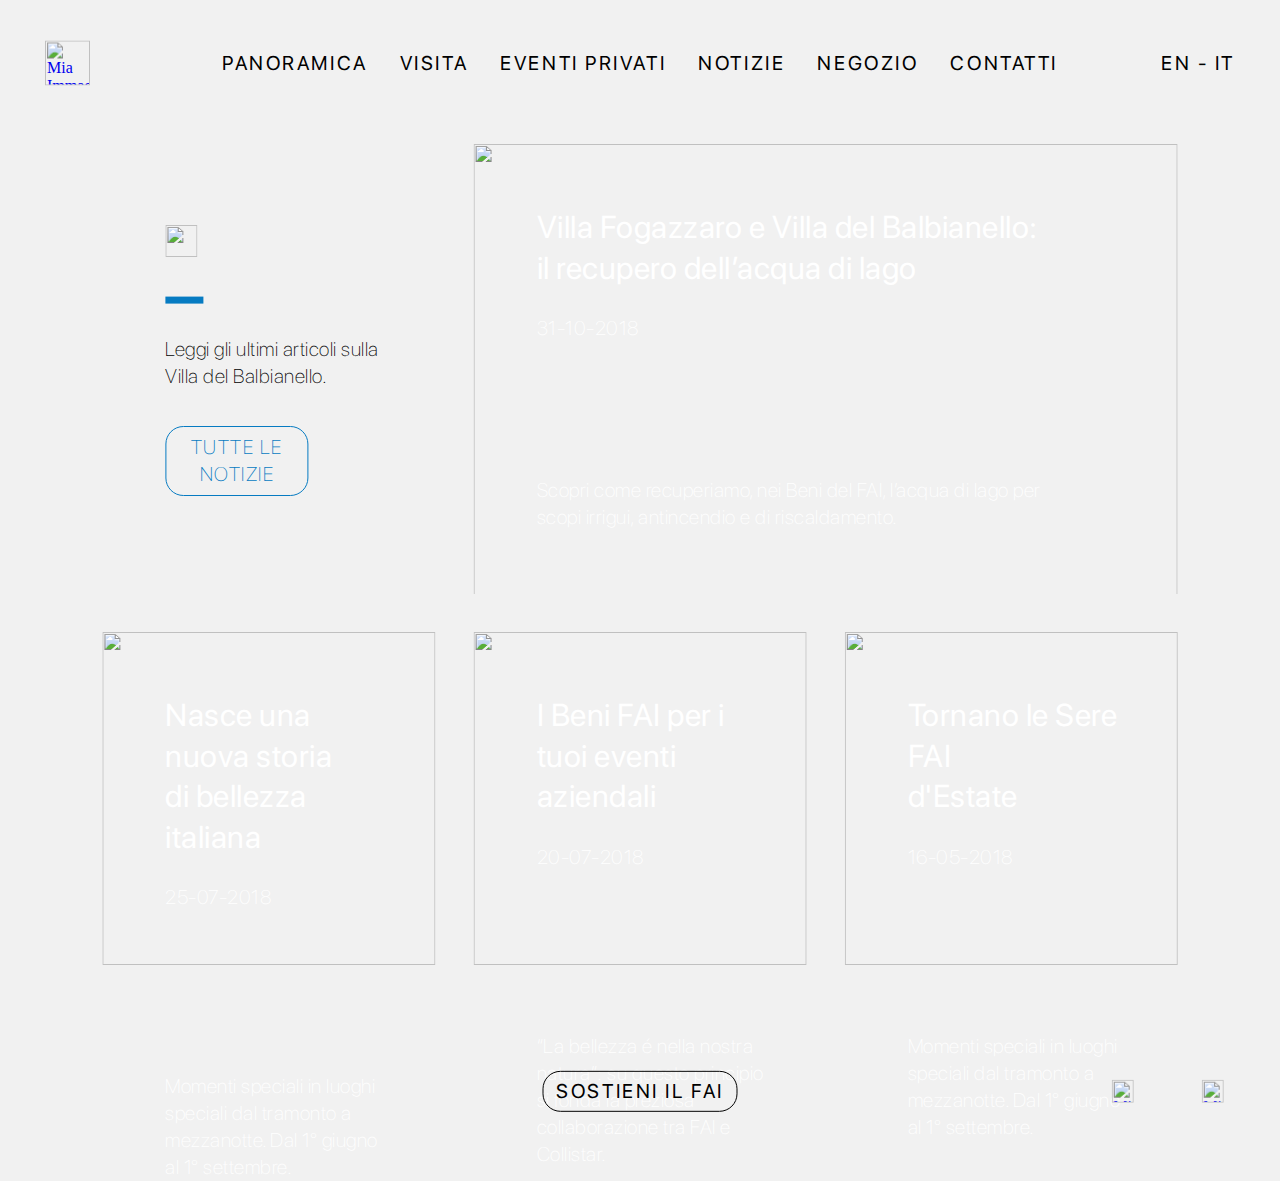
==== pages/news&press.html @ 5e0f9677 "Add files via upload" ====
<html>
<head>
  <meta charset="utf-8">
  <title> Villa del Balbianello - FAI </title>
  <link rel="stylesheet" href="css/style_news&press.css">
  <link rel="shortcut icon" href="icon_page.png">
  <script src="js/jquery-3.4.1.js"></script>
  <script src="js/javascript_news&press.js"></script>
</head>
<body>

  <img id="logotipo" src="img/logotipo.png" alt="Mia Immagine" class="logotipo2">

  <a href="#" id="link_logo">
    <img id="logo" src="img/logo.png" alt="Mia Immagine" class="logo2">
  </a>

  <p class="lingua">
    <a href="news&press_eng.html">EN</a> - <a href="news&press.html">IT</a>
  </p>

  <nav>
    <ul class="menu high">
      <li> <a href="overview.html"> PANORAMICA </a> </li>
      <li> <a href="tour.html"> VISITA </a> </li>
      <li> <a href="events.html"> EVENTI PRIVATI </a> </li>
      <li> <a href="news&press.html"> NOTIZIE </a> </li>
      <li> <a href="shop.html"> NEGOZIO </a> </li>
      <li> <a href="contacts.html"> CONTATTI </a> </li>
    </ul>
  </nav>

  <div class="title">
    <img src="img/news&press/titolo.png" class="titolo_img">
    <div class="color_section"></div>
    <p class="title_description"> Leggi gli ultimi articoli sulla<br>Villa del Balbianello. </p>
    <div class="news_button"> <a href="https://www.fondoambiente.it/news/" target="_blank" class="news_button_text blue"> TUTTE LE NOTIZIE </a> </div>
  </div>

  <a href="https://www.fondoambiente.it/news/villa-fogazzaro-e-villa-del-balbianello-il-recupero-dellacqua-di-lago" target="_blank" class="container1">
    <img src="img/news&press/1.png" class="img1">
    <p class="text_container1"> <reg>Villa Fogazzaro e Villa del Balbianello: il recupero dell’acqua di lago</reg><br>
      <br>
      31-10-2018<br>
      <br>
      <br>
      <br>
      <br>
      <br>
      Scopri come recuperiamo, nei Beni del FAI, l’acqua di lago per scopi irrigui, antincendio e di riscaldamento.
    </p>
  </a>

  <a href="https://www.fondoambiente.it/news/nasce-una-nuova-storia-di-bellezza-italiana" target="_blank" class="container_square num1">
    <img src="img/news&press/2.jpg" class="img_square">
    <p class="text_container_square"> <reg>Nasce una nuova storia<br>di bellezza italiana</reg><br>
      <br>
      25-07-2018<br>
      <br>
      <br>
      <br>
      <br>
      <br>
      <br>
      Momenti speciali in luoghi speciali dal tramonto a mezzanotte. Dal 1° giugno al 1° settembre.
    </p>
  </a>

  <a href="https://www.fondoambiente.it/news/beni-fai-per-tuoi-eventi-aziendali" target="_blank" class="container_square num2">
    <img src="img/news&press/3.jpg" class="img_square">
    <p class="text_container_square"> <reg>I Beni FAI per i<br>tuoi eventi aziendali</reg><br>
      <br>
      20-07-2018<br>
      <br>
      <br>
      <br>
      <br>
      <br>
      <br>
      “La bellezza é nella nostra natura”: su questo principio si fonda la preziosa collaborazione tra FAI e Collistar.
    </p>
  </a>

  <a href="https://www.fondoambiente.it/news/tornano-sere-fai-destate" target="_blank" class="container_square num3">
    <img src="img/news&press/4.jpg" class="img_square">
    <p class="text_container_square"> <reg>Tornano le Sere FAI<br>d'Estate</reg><br>
      <br>
      16-05-2018<br>
      <br>
      <br>
      <br>
      <br>
      <br>
      <br>
      Momenti speciali in luoghi speciali dal tramonto a mezzanotte. Dal 1° giugno al 1° settembre.
    </p>
  </a>

  <div class="socials">
    <a href="https://www.instagram.com/villadelbalbianello/?hl=it" target="_blank">
      <img src="img/instagram_black.png" alt="Mia Immagine" id="instagram">
    </a>
    <a href="https://www.facebook.com/villadelbalbianello/" target="_blank">
      <img src="img/facebook_black.png" alt="Mia Immagine" id="facebook">
    </a>
  </div>

  <p id="support">
    <a href="support_fai.html">SOSTIENI IL FAI</a>
  </p>

</body>
</html>
---- pages/css/style_news&press.css ----
@font-face {
  font-family: "SF Thin";
  src: url("fonts/SF/SF-Pro-Display-Thin.otf")format("opentype");
}

@font-face {
  font-family: "SF Regular";
  src: url("fonts/SF/SF-Pro-Display-Regular.otf")format("opentype");
}

::-webkit-scrollbar-track
{
	-webkit-box-shadow: inset 0 0 6px rgba(0,0,0,0.2);
	border-radius: 10px;
	background-color: #f1f1f1;
}

::-webkit-scrollbar
{
	width: 12px;
	background-color: #f1f1f1;
}

::-webkit-scrollbar-thumb
{
	border-radius: 10px;
	-webkit-box-shadow: inset 0 0 6px rgba(0,0,0,0);
	background-color: #999;
}

body {
  margin: 0;
  border: 0;
  background-color: #f1f1f1;
  overflow-x: hidden;
}

reg {
  font-family: "SF Regular";
  font-size: 3.5vh;
  line-height: 4.5vh;
}

.lingua {
  margin: 0;
  position: absolute;
  right: 5vh;
  top: 7%;
  transform: translate(0%,-50%);
  font-family: "SF Regular";
  font-size: 2.2vh;
  letter-spacing: 0.2vw;
  color: #000000;
  z-index: 1000;
}

.lingua a {
  text-decoration: none;
  color: #000000;
}

.logotipo1 {
  position: absolute;
  left: 50%;
  top: 5%;
  transform: translate(-50%,0%);
  height: 8vh;
  width: auto;
  transition: 0.2s;
  z-index: 1000;
}

.logotipo2 {
  position: absolute;
  left: 5vh;
  top: 7%;
  transform: translate(0%,-50%);
  height: 5vh;
  width: auto;
  opacity: 0;
  z-index: 1000;
}

.logo1 {
  position: absolute;
  left: 50%;
  top: 5%;
  transform: translate(-50%,0%);
  height: 8vh;
  width: auto;
  opacity: 0;
  transition: 0.2s;
  z-index: 1000;
}

.logo2 {
  position: absolute;
  left: 5vh;
  top: 7%;
  transform: translate(0%,-50%);
  height: 5vh;
  width: auto;
  opacity: 100;
  z-index: 1000;
}

.menu {
  list-style: none;
  margin: 0;
  padding: 0;
  display: block;
  font-family: "SF Regular";
  font-size: 2.2vh;
  letter-spacing: 0.2vw;
  width: 100vw;
  text-align: center;
}

.down {
  position: absolute;
  top: 17%;
  left: 50%;
  transform: translate(-50%,-50%);
}

.high {
  position: absolute;
  top: 7%;
  left: 50%;
  transform: translate(-50%,-50%);
  transition: 0.3s;
}

.menu li {
  display: inline-block;
  padding-left: 1vw;
  padding-right: 1vw;
}

.menu li a {
  text-decoration: none;
  color: #000000;
}

.title {
  width: 26vw;
  height: 26vw;
  position: absolute;
  top: 16vh;
  left: 50%;
  transform: translate(-42vw,0);
}

.titolo_img {
  height: 3.5vh;
  width: auto;
  margin-top: 9vh;
  margin-left: 7vh;
}

.title_img {
  height: 9.13vh;
  width: auto;
  margin-top: 9vh;
  margin-left: 7vh;
}

.color_section {
  width: 3vw;
  height: 0.8vh;
  background-color: #067bc2;
  margin: 0;
  margin-top: 4vh;
  margin-left: 7vh;
  transform: translate(0,50%);
}

.title_description {
  font-family: "SF Thin";
  font-size: 2.2vh;
  line-height: 3vh;
  letter-spacing: 0.5px;
  color: #000000;
  margin: 0;
  margin-top: 4vh;
  margin-left: 7vh;
}

.news_button {
  font-family: "SF Thin";
  font-size: 2.2vh;
  line-height: 3vh;
  letter-spacing: 1.5px;
  color: #067bc2;
  margin: 0;
  margin-top: 4vh;
  margin-left: 7vh;
  padding: 0;
  padding-top: 0.8vh;
  padding-bottom: 0.8vh;
  border: 1px solid #067bc2;
  border-radius: 2vh;
  text-align: center;
  width: 11vw;
}

.news_button_text {
  text-decoration: none;
}

.background_blue {
  background-color: #067bc2;
  transition: 0.2s;
}

.blue {
  color: #067bc2;
  transition: 0.2s;
}

.white {
  color: #ffffff;
  transition: 0.2s;
}

.container1 {
  width: 55vw;
  height: 50vh;
  position: absolute;
  top: 16vh;
  left: 50%;
  transform: translate(-13vw,0);
  overflow: hidden;
}

.img1 {
  width: 55vw;
  height: auto;
}

.text_container1 {
  position: absolute;
  top: 7vh;
  left: 7vh;
  font-family: "SF Thin";
  font-size: 2.2vh;
  line-height: 3vh;
  letter-spacing: 0.5px;
  color: #ffffff;
  margin: 0;
  padding: 0;
  width: 40vw;
}

.container_square {
  width: 26vw;
  height: 26vw;
}

.num1 {
  position: absolute;
  top: calc(66vh + 3vw);
  left: 50%;
  transform: translate(-42vw,0);
}

.num2 {
  position: absolute;
  top: calc(66vh + 3vw);
  left: 50%;
  transform: translate(-50%,0);
}

.num3 {
  position: absolute;
  top: calc(66vh + 3vw);
  left: 50%;
  transform: translate(16vw,0);
}

.img_square {
  width: 26vw;
  height: auto;
}

.text_container_square {
  position: absolute;
  top: 7vh;
  left: 7vh;
  font-family: "SF Thin";
  font-size: 2.2vh;
  line-height: 3vh;
  letter-spacing: 0.5px;
  color: #ffffff;
  padding-right: 7vh;
  margin: 0;
  width: 18vw;
}

#instagram {
  position: absolute;
  right: 5vh;
  top: calc(80vh + 29vw);
  transform: translate(-50%,-50%);
  height: 2.5vh;
  width: auto;
  margin: 0;
  margin-bottom: 5vh;
}

#facebook {
  position: absolute;
  right: 15vh;
  top: calc(80vh + 29vw);
  transform: translate(-50%,-50%);
  height: 2.5vh;
  width: auto;
  margin: 0;
  margin-bottom: 5vh;
}

#support {
  margin: 0;
  margin-bottom: 5vh;
  position: absolute;
  left: 50%;
  top: calc(80vh + 29vw);
  transform: translate(-50%,-50%);
  font-family: "SF Regular";
  font-size: 2.2vh;
  letter-spacing: 0.2vw;
  padding: 1vw;
  padding-top: 0.8vh;
  padding-bottom: 0.8vh;
  border: 1px solid black;
  border-radius: 2vh;
}

#support a {
  text-decoration: none;
  color: #000000;
}
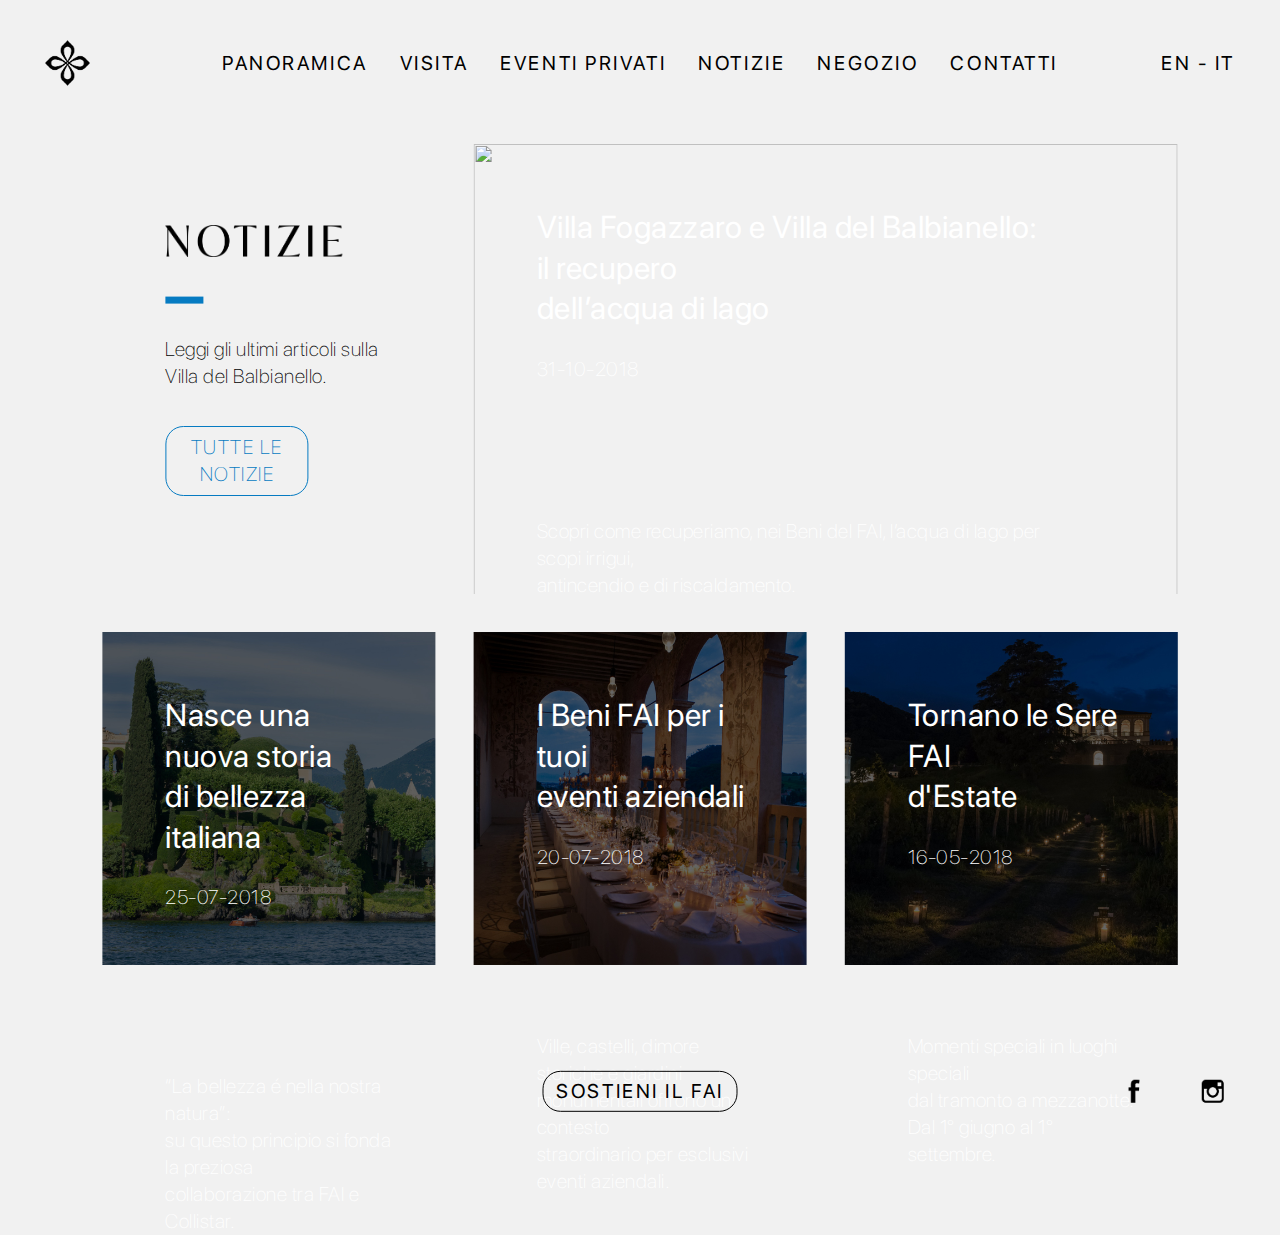
==== commit 250f593e: "Add files via upload" ====
--- a/pages/news&press.html
+++ b/pages/news&press.html
@@ -39,7 +39,7 @@
 
   <a href="https://www.fondoambiente.it/news/villa-fogazzaro-e-villa-del-balbianello-il-recupero-dellacqua-di-lago" target="_blank" class="container1">
     <img src="img/news&press/1.png" class="img1">
-    <p class="text_container1"> <reg>Villa Fogazzaro e Villa del Balbianello: il recupero dell’acqua di lago</reg><br>
+    <p class="text_container1"> <reg>Villa Fogazzaro e Villa del Balbianello: il recupero<br>dell’acqua di lago</reg><br>
       <br>
       31-10-2018<br>
       <br>
@@ -47,7 +47,7 @@
       <br>
       <br>
       <br>
-      Scopri come recuperiamo, nei Beni del FAI, l’acqua di lago per scopi irrigui, antincendio e di riscaldamento.
+      Scopri come recuperiamo, nei Beni del FAI, l’acqua di lago per scopi irrigui,<br>antincendio e di riscaldamento.
     </p>
   </a>
 
@@ -62,13 +62,13 @@
       <br>
       <br>
       <br>
-      Momenti speciali in luoghi speciali dal tramonto a mezzanotte. Dal 1° giugno al 1° settembre.
+      “La bellezza é nella nostra natura”:<br>su questo principio si fonda la preziosa<br>collaborazione tra FAI e Collistar.
     </p>
   </a>
 
   <a href="https://www.fondoambiente.it/news/beni-fai-per-tuoi-eventi-aziendali" target="_blank" class="container_square num2">
     <img src="img/news&press/3.jpg" class="img_square">
-    <p class="text_container_square"> <reg>I Beni FAI per i<br>tuoi eventi aziendali</reg><br>
+    <p class="text_container_square"> <reg>I Beni FAI per i tuoi<br>eventi aziendali</reg><br>
       <br>
       20-07-2018<br>
       <br>
@@ -77,7 +77,7 @@
       <br>
       <br>
       <br>
-      “La bellezza é nella nostra natura”: su questo principio si fonda la preziosa collaborazione tra FAI e Collistar.
+      Ville, castelli, dimore storiche e giardini<br>monumentali offrono un contesto<br>straordinario per esclusivi eventi aziendali.
     </p>
   </a>
 
@@ -92,7 +92,7 @@
       <br>
       <br>
       <br>
-      Momenti speciali in luoghi speciali dal tramonto a mezzanotte. Dal 1° giugno al 1° settembre.
+      Momenti speciali in luoghi speciali<br>dal tramonto a mezzanotte.<br>Dal 1° giugno al 1° settembre.
     </p>
   </a>
 
